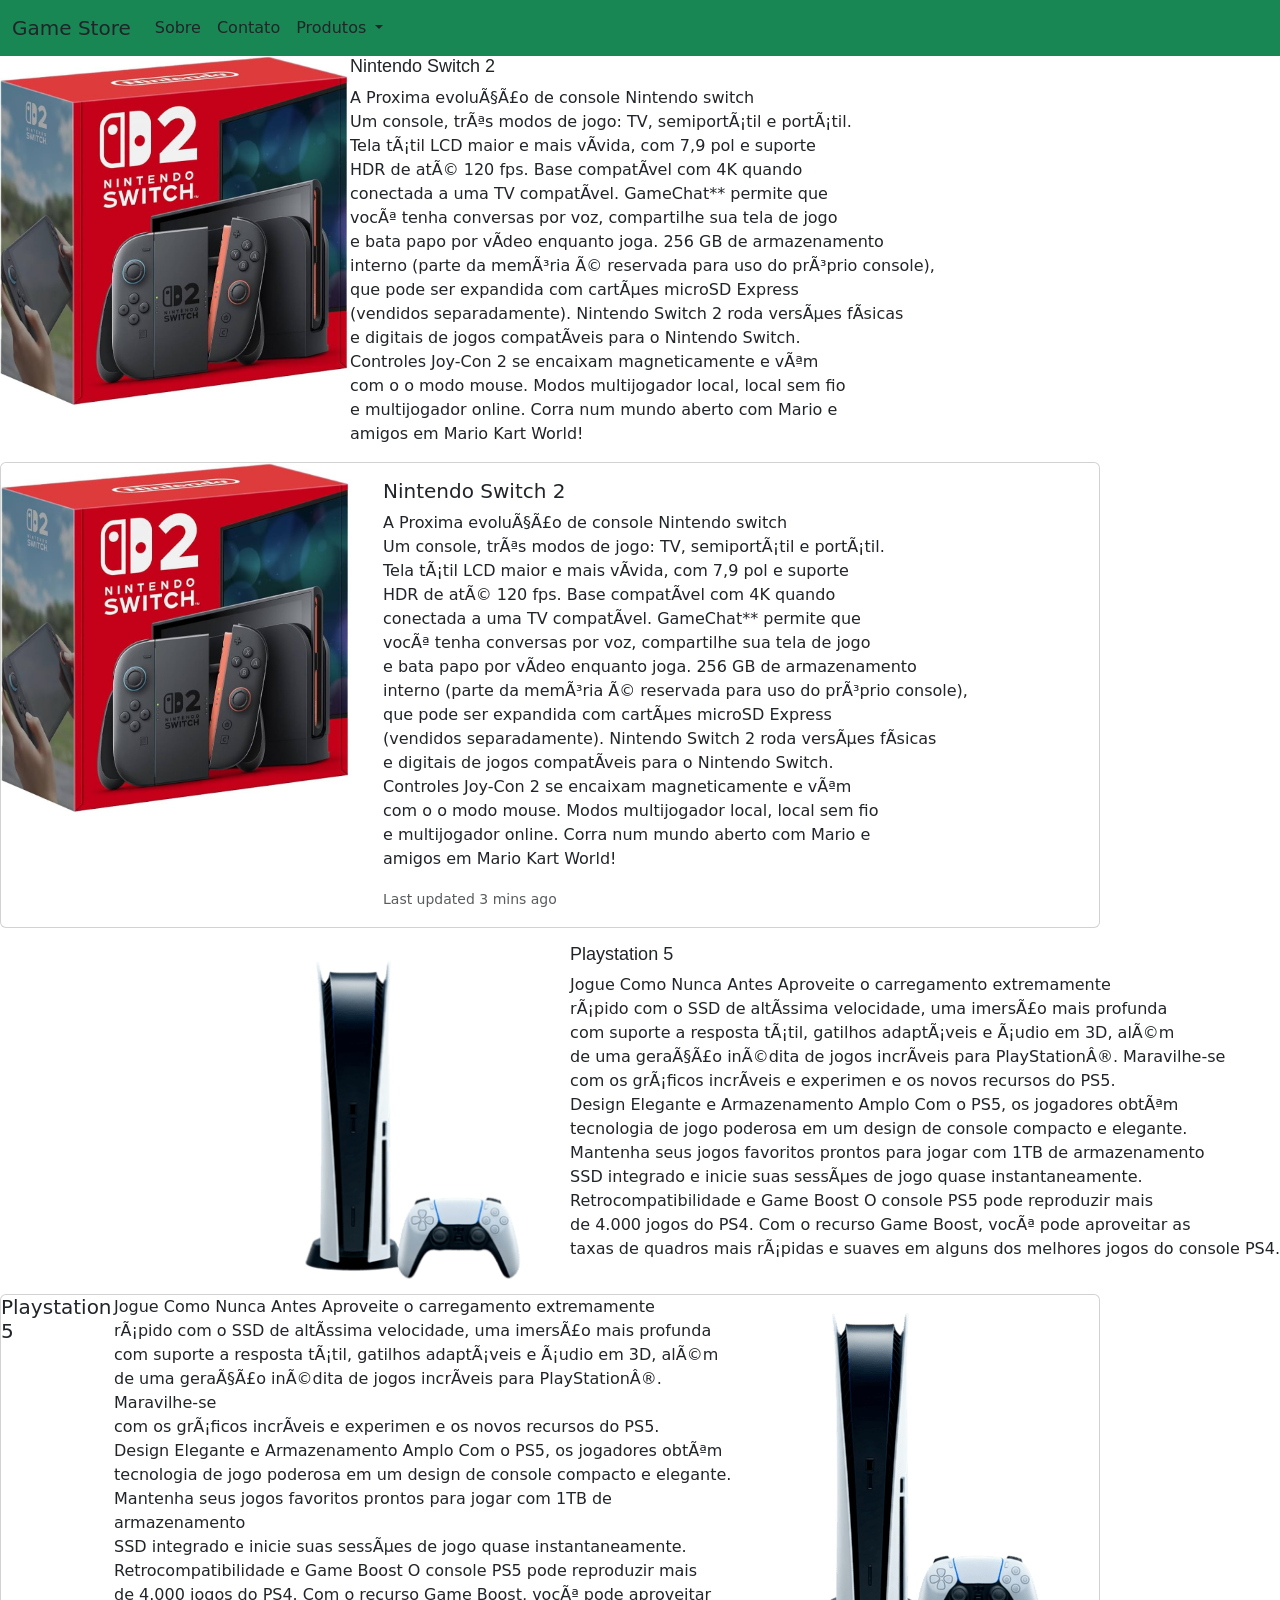
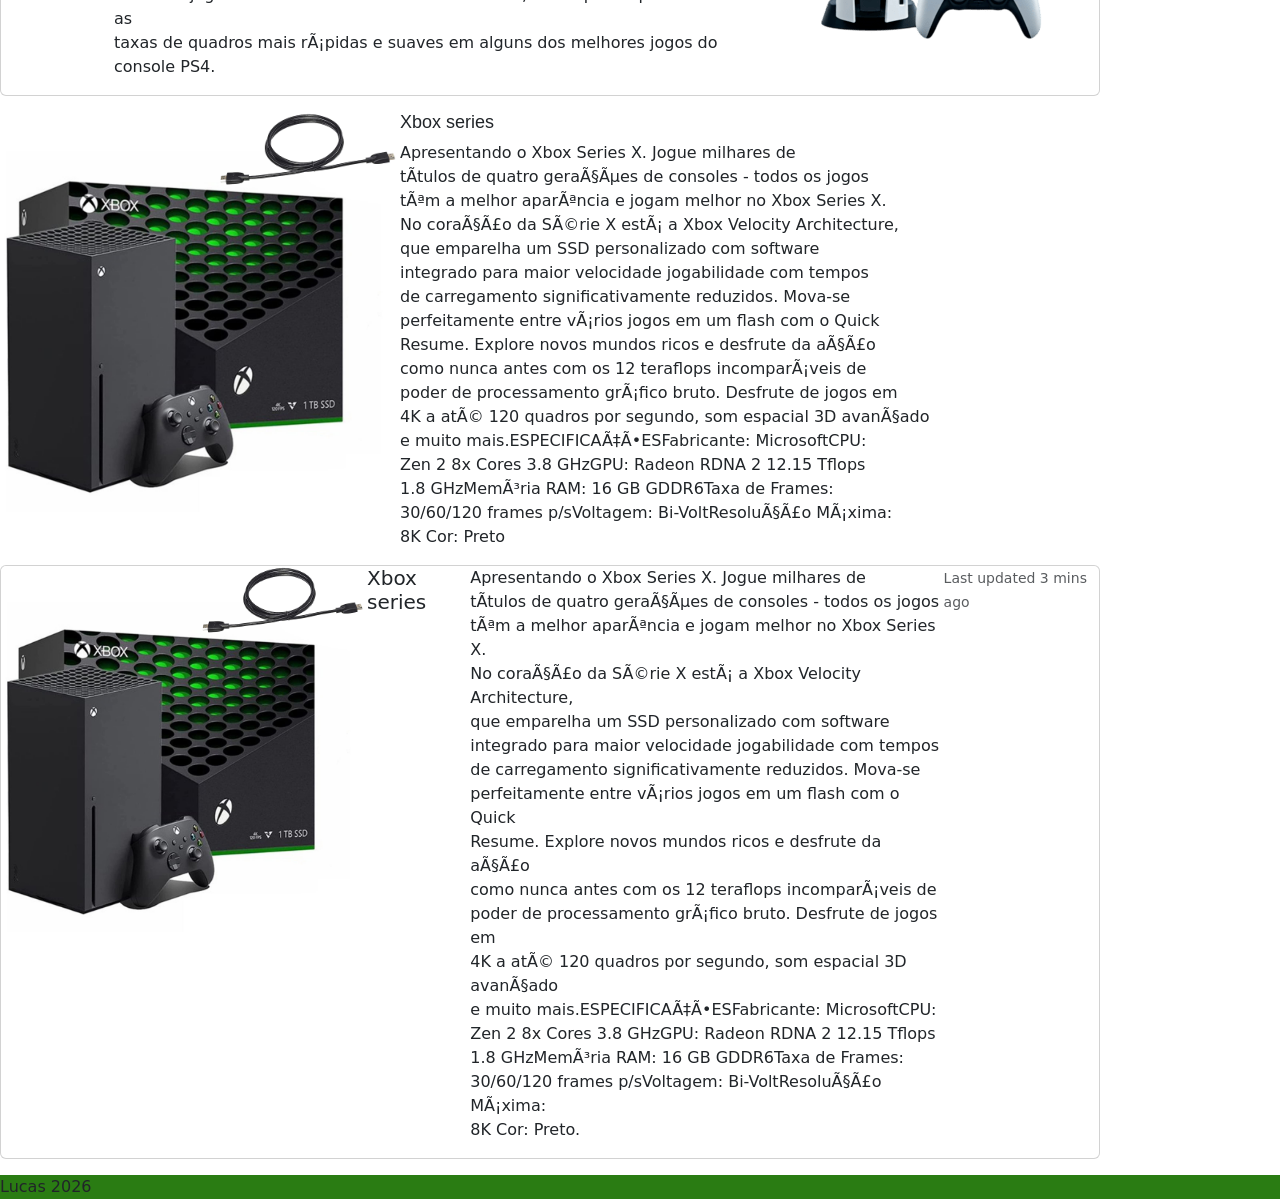
==== index.html @ 023c76f5 "primeiro commit" ====
<!DOCTYPE html>
<html>

<head>
    <link rel="stylesheet" href="style.css">
    <link href="https://cdn.jsdelivr.net/npm/bootstrap@5.3.8/dist/css/bootstrap.min.css" rel="stylesheet"
        integrity="sha384-sRIl4kxILFvY47J16cr9ZwB07vP4J8+LH7qKQnuqkuIAvNWLzeN8tE5YBujZqJLB" crossorigin="anonymous">
    <title>Game store</title>

</head>

<body>
    <header class="cabecalho ">

        <nav class="navbar navbar-expand-lg navbar-light bg-success">
            <div class="container-fluid">
                <a class="navbar-brand" href="index.html">Game Store</a>
                <button class="navbar-toggler" type="button" data-bs-toggle="collapse"
                    data-bs-target="#navbarNavDropdown" aria-controls="navbarNavDropdown" aria-expanded="false"
                    aria-label="Toggle navigation">
                    <span class="navbar-toggler-icon"></span>
                </button>
                <div class="collapse navbar-collapse" id="navbarNavDropdown">
                    <ul class="navbar-nav">
                        <li class="nav-item">
                            <a class="nav-link active" aria-current="page" href="sobre/sobre.html">Sobre </a>
                        </li>
                        <li class="nav-item">
                            <a class="nav-link" href="contato/contato.html">Contato</a>
                        </li>

                        <li class="nav-item dropdown">
                            <a class="nav-link dropdown-toggle" href="#" id="navbarDropdownMenuLink" role="button"
                                data-bs-toggle="dropdown" aria-expanded="false">
                                Produtos
                            </a>
                            <ul class="dropdown-menu" aria-labelledby="navbarDropdownMenuLink">
                                <li><a class="dropdown-item" href="#">Nintendo Switch 2</a></li>
                                <li><a class="dropdown-item" href="#">Playstation 5</a></li>
                                <li><a class="dropdown-item" href="#">Xbox series</a></li>
                            </ul>
                        </li>
                    </ul>
                </div>
            </div>
        </nav>

    </header>

    <main class="">
        <div class="anuncio-switch">
            <img class="imagem-switch" src="/imagens/Nintendo Switch 2.jpg" alt="Imagem Nintendo Switch">
            <div class="descricao">

                <h2 class="titulos-produtos">
                    <strong>Nintendo Switch 2</strong>
                </h2>
                <p>A Proxima evolução de console Nintendo switch<br> Um console, três modos de jogo: TV, semiportátil e
                    portátil.<br>
                    Tela tátil LCD maior e mais vívida, com 7,9 pol e suporte <br> HDR de até 120 fps. Base compatível
                    com 4K quando <br> conectada a uma TV compatível.
                    GameChat** permite que <br> você tenha conversas por voz, compartilhe sua tela de jogo <br> e bata
                    papo por vídeo enquanto joga. 256 GB de armazenamento <br> interno (parte da memória é reservada
                    para uso do próprio console),<br> que pode ser expandida com cartões microSD Express<br> (vendidos
                    separadamente).
                    Nintendo Switch 2 roda versões físicas<br> e digitais de jogos compatíveis para o Nintendo
                    Switch.<br> Controles Joy-Con 2 se encaixam magneticamente e vêm<br> com o o modo mouse.
                    Modos multijogador local, local sem fio<br> e multijogador online. Corra num mundo aberto com Mario
                    e<br> amigos em Mario Kart World!
                </p>
            </div>
        </div>

        <div class="card mb-3" style="max-width: 1100px;">
            <div class="row g-0">
                <div class="col-md-4">
                    <img src="/imagens/Nintendo Switch 2.jpg" class="imagem-switch rounded-start"
                        alt="imagem Nitendo Switch">
                </div>
                <div class="col-md-8">
                    <div class="card-body">
                        <h5 class="card-title">Nintendo Switch 2</h5>
                        <p class="card-text">A Proxima evolução de console Nintendo switch<br> Um console, três modos de
                            jogo: TV, semiportátil e
                            portátil.<br>
                            Tela tátil LCD maior e mais vívida, com 7,9 pol e suporte <br> HDR de até 120 fps. Base
                            compatível
                            com 4K quando <br> conectada a uma TV compatível.
                            GameChat** permite que <br> você tenha conversas por voz, compartilhe sua tela de jogo <br>
                            e bata
                            papo por vídeo enquanto joga. 256 GB de armazenamento <br> interno (parte da memória é
                            reservada
                            para uso do próprio console),<br> que pode ser expandida com cartões microSD Express<br>
                            (vendidos
                            separadamente).
                            Nintendo Switch 2 roda versões físicas<br> e digitais de jogos compatíveis para o Nintendo
                            Switch.<br> Controles Joy-Con 2 se encaixam magneticamente e vêm<br> com o o modo mouse.
                            Modos multijogador local, local sem fio<br> e multijogador online. Corra num mundo aberto
                            com Mario
                            e<br> amigos em Mario Kart World!</p>
                        <p class="card-text"><small class="text-muted">Last updated 3 mins ago</small></p>
                    </div>
                </div>
            </div>
        </div>

        <div class="anuncio-ps5">
            <img class="imagem-ps5" src="/imagens/PS5.png" alt="Imagem PS5">
            <div class="descricao">

                <h2 class="titulos-produtos">
                    <strong>Playstation 5</strong>
                </h2>
                <p>Jogue Como Nunca Antes
                    Aproveite o carregamento extremamente<br> rápido com o SSD de altíssima velocidade, uma imersão
                    mais profunda <br>com suporte a resposta tátil, gatilhos adaptáveis e áudio em 3D, além <br>de uma
                    geração inédita de jogos incríveis para PlayStation®. Maravilhe-se<br> com os gráficos incríveis
                    e experimen e os novos recursos do PS5.<br>
                    Design Elegante e Armazenamento Amplo
                    Com o PS5, os jogadores obtêm <br>tecnologia de jogo poderosa em um design de console
                    compacto e elegante.<br> Mantenha seus jogos favoritos prontos para jogar com 1TB de
                    armazenamento<br> SSD integrado e inicie suas sessões de jogo quase instantaneamente.<br>
                    Retrocompatibilidade e Game Boost
                    O console PS5 pode reproduzir mais<br> de 4.000 jogos do PS4. Com o recurso Game Boost, você
                    pode aproveitar as<br> taxas de quadros mais rápidas e suaves em alguns dos melhores jogos do
                    console PS4.
                </p>
            </div>
        </div>

        <div>

            <div class="card mb-3" style="max-width: 1100px;">
                <div class="row g-0">
                    
                    <div class="col-md-8">
                        <div class="anuncio-ps5">
                            <h5 class="card-title">Playstation 5</h5>
                            <p class="card-text">Jogue Como Nunca Antes
                                Aproveite o carregamento extremamente<br> rápido com o SSD de altíssima velocidade, uma
                                imersão
                                mais profunda <br>com suporte a resposta tátil, gatilhos adaptáveis e áudio em 3D, além
                                <br>de uma
                                geração inédita de jogos incríveis para PlayStation®. Maravilhe-se<br> com os gráficos
                                incríveis
                                e experimen e os novos recursos do PS5.<br>
                                Design Elegante e Armazenamento Amplo
                                Com o PS5, os jogadores obtêm <br>tecnologia de jogo poderosa em um design de console
                                compacto e elegante.<br> Mantenha seus jogos favoritos prontos para jogar com 1TB de
                                armazenamento<br> SSD integrado e inicie suas sessões de jogo quase instantaneamente.<br>
                                Retrocompatibilidade e Game Boost
                                O console PS5 pode reproduzir mais<br> de 4.000 jogos do PS4. Com o recurso Game Boost, você
                                pode aproveitar as<br> taxas de quadros mais rápidas e suaves em alguns dos melhores jogos
                                do
                                console PS4.</p>
                                <p class="card-text"><small class="text-muted"> </small></p>
                            </div>
                        </div>
                        <div class="col-md-4">
                            <img src="imagens/PS5.png" class="img-fluid rounded-start" alt="imagem PS5">
                        </div>
                    </div>
                </div>
            </div>

        <div class="anuncio-xbox">
            <img class="imagem-xbox" src="/imagens/Xbox series X.jpg" alt="imagem Xbox serie">
            <div class="descricao">

                <h2 class="titulos-produtos">
                    <strong>Xbox series</strong>
                </h2>
                <p>
                    Apresentando o Xbox Series X. Jogue milhares de<br>
                    títulos de quatro gerações de consoles - todos os jogos<br>
                    têm a melhor aparência e jogam melhor no Xbox Series X.<br>
                    No coração da Série X está a Xbox Velocity Architecture,<br>
                    que emparelha um SSD personalizado com software<br>
                    integrado para maior velocidade jogabilidade com tempos<br>
                    de carregamento significativamente reduzidos. Mova-se<br>
                    perfeitamente entre vários jogos em um flash com o Quick<br>
                    Resume. Explore novos mundos ricos e desfrute da ação<br>
                    como nunca antes com os 12 teraflops incomparáveis de<br>
                    poder de processamento gráfico bruto. Desfrute de jogos em<br>
                    4K a até 120 quadros por segundo, som espacial 3D avançado<br>
                    e muito mais.ESPECIFICAÇÕESFabricante: MicrosoftCPU:<br>
                    Zen 2 8x Cores 3.8 GHzGPU: Radeon RDNA 2 12.15 Tflops<br>
                    1.8 GHzMemória RAM: 16 GB GDDR6Taxa de Frames:<br>
                    30/60/120 frames p/sVoltagem: Bi-VoltResolução Máxima:<br>
                    8K Cor: Preto
                </p>
            </div>
        </div>

<div class="card mb-3" style="max-width: 1100px;">
  <div class="row g-0">
    <div class="col-md-4">
      <img src="/imagens/Xbox series X.jpg" class="img-fluid rounded-start" alt="imagem Xbox serie">
    </div>
    <div class="col-md-8">
      <div class="anuncio-xbox">
        <h5 class="card-title">Xbox series</h5>
        <p class="card-text">Apresentando o Xbox Series X. Jogue milhares de<br>
                    títulos de quatro gerações de consoles - todos os jogos<br>
                    têm a melhor aparência e jogam melhor no Xbox Series X.<br>
                    No coração da Série X está a Xbox Velocity Architecture,<br>
                    que emparelha um SSD personalizado com software<br>
                    integrado para maior velocidade jogabilidade com tempos<br>
                    de carregamento significativamente reduzidos. Mova-se<br>
                    perfeitamente entre vários jogos em um flash com o Quick<br>
                    Resume. Explore novos mundos ricos e desfrute da ação<br>
                    como nunca antes com os 12 teraflops incomparáveis de<br>
                    poder de processamento gráfico bruto. Desfrute de jogos em<br>
                    4K a até 120 quadros por segundo, som espacial 3D avançado<br>
                    e muito mais.ESPECIFICAÇÕESFabricante: MicrosoftCPU:<br>
                    Zen 2 8x Cores 3.8 GHzGPU: Radeon RDNA 2 12.15 Tflops<br>
                    1.8 GHzMemória RAM: 16 GB GDDR6Taxa de Frames:<br>
                    30/60/120 frames p/sVoltagem: Bi-VoltResolução Máxima:<br>
                    8K Cor: Preto.</p>
        <p class="card-text"><small class="text-muted">Last updated 3 mins ago</small></p>
      </div>
    </div>
  </div>
</div>
    </main>

    <footer class="rodape">
        Lucas 2026
    </footer>
    <script src="https://cdn.jsdelivr.net/npm/bootstrap@5.3.8/dist/js/bootstrap.bundle.min.js"
        integrity="sha384-FKyoEForCGlyvwx9Hj09JcYn3nv7wiPVlz7YYwJrWVcXK/BmnVDxM+D2scQbITxI"
        crossorigin="anonymous"></script>
</body>


</html>
---- style.css ----
@keyframes fadeIn{
    0% {opacity: 0;}
    100% { opacity: 1;}
}
a{
    text-decoration: none !important;
    color: inherit !important;
}
.cabecalho{
    
}
.imagem-switch{
    height: 350px;
    width: 350px;
}   
.anuncio-switch{
    animation: fadeIn 2s ease-in forwards;
    display: flex;
}
.titulos-produtos{
    font-family: Verdana, Geneva, Tahoma, sans-serif;
    font-size: large;
    font-weight: 200;
}
.descricao{
    display: flex;
    flex-direction: column;
}
.imagem-ps5{
    height: 350px;
    width: 350px;
}
.anuncio-ps5{ 
    animation: fadeIn 3s ease-in forwards;
    display: flex;
    justify-content: flex-end;
}
.imagem-xbox{
    height: 400px;
    width: 400px;
}
.anuncio-xbox{
    animation: fadeIn 4s ease-in forwards;
    display: flex;
}
.texto-sobre{
    animation: fadeIn 3s ease-in forwards;
    padding: 25vh;
    padding-top: 3vh;
}
.titulo-sobre{
    animation: fadeIn s ease-in forwards;
    display: flex;
    font-size: 30px;
}
.corpo-texto{
    animation: fadeIn 2s ease-in forwards;
    display: flex;
    justify-content: center;
    padding: 15vh;
}
.rodape{
    bottom: 0;
    background-color: #2A7C13;
    width: 100vw;
}
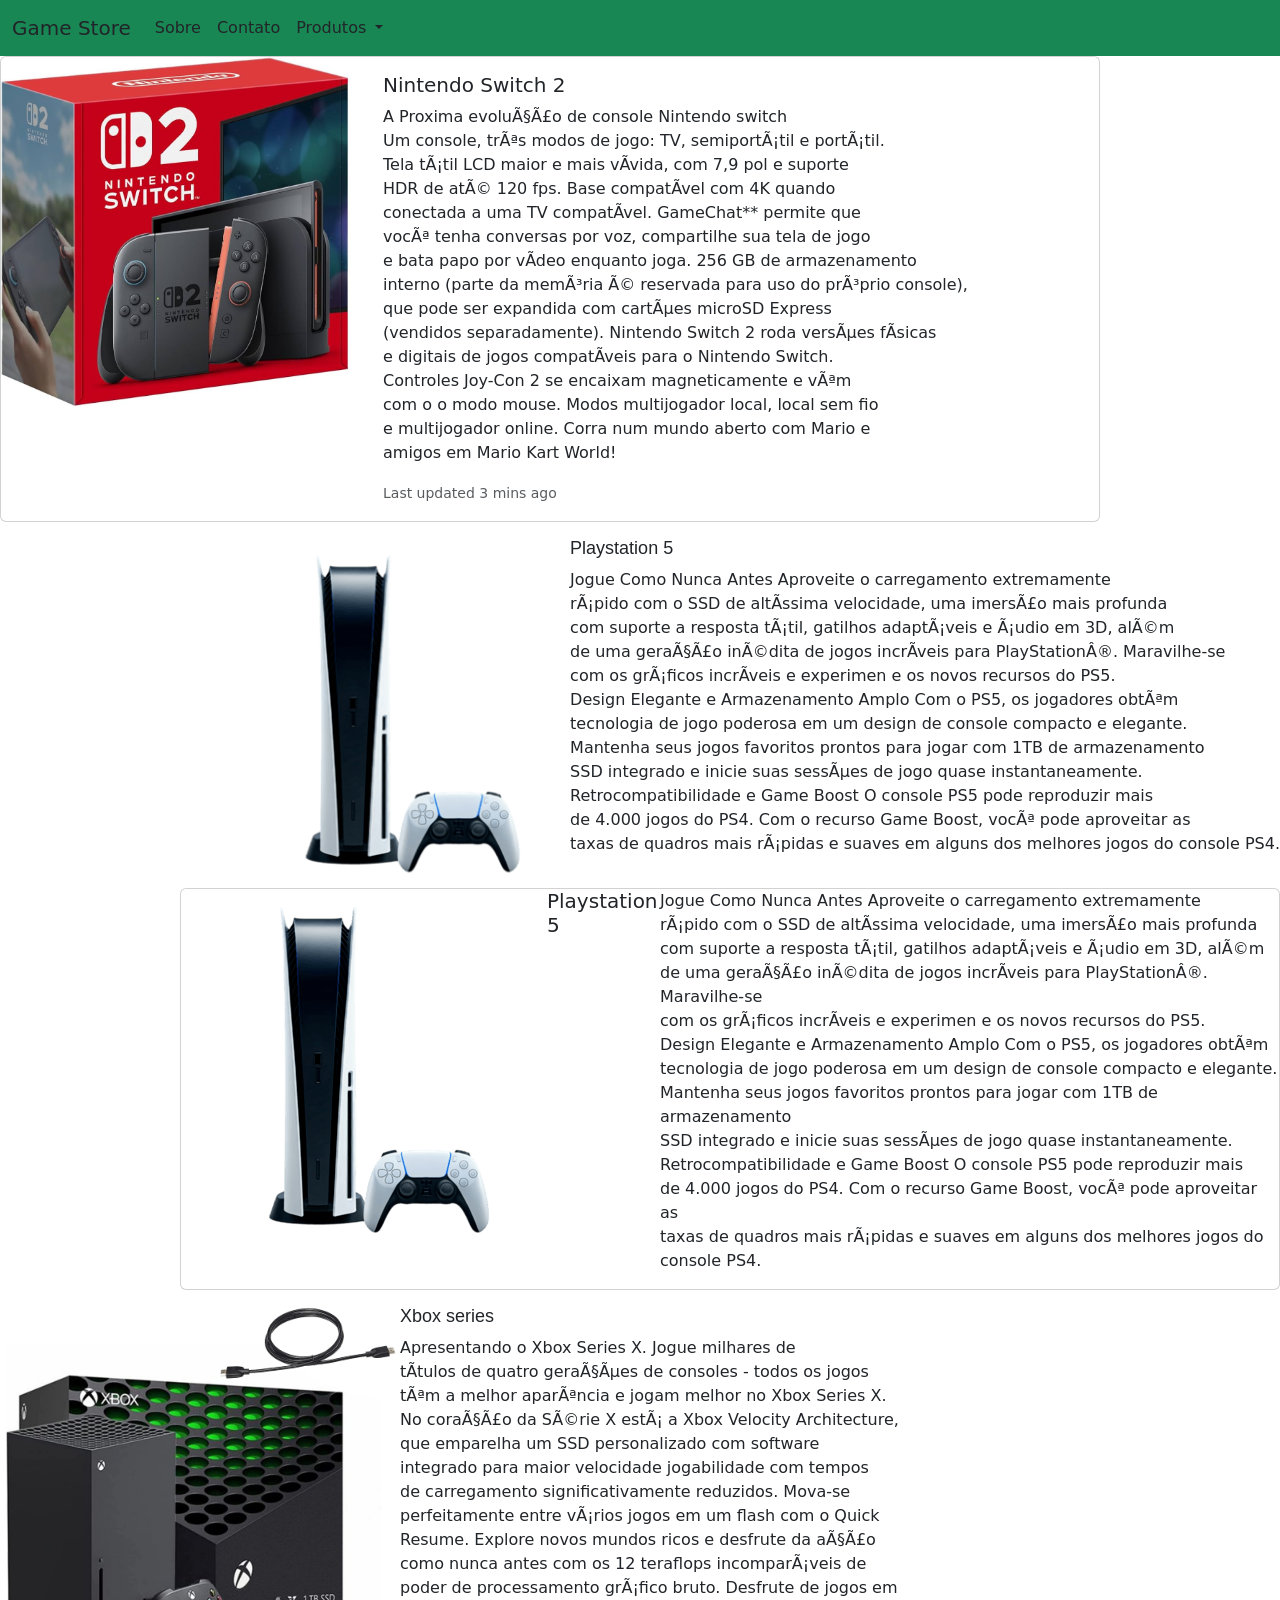
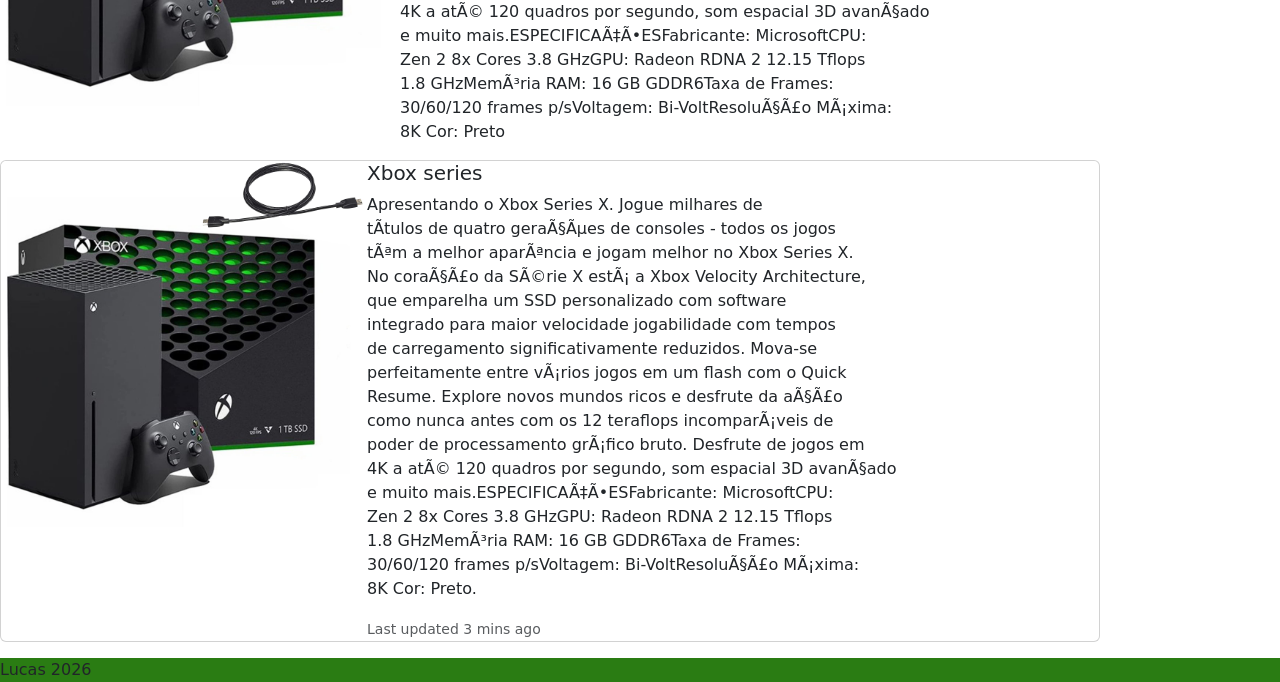
==== commit a64d0798: "arruemi a posição do switch do ps5 e do Xbox" ====
--- a/index.html
+++ b/index.html
@@ -48,30 +48,10 @@
     </header>
 
     <main class="">
-        <div class="anuncio-switch">
-            <img class="imagem-switch" src="/imagens/Nintendo Switch 2.jpg" alt="Imagem Nintendo Switch">
-            <div class="descricao">
-
-                <h2 class="titulos-produtos">
-                    <strong>Nintendo Switch 2</strong>
-                </h2>
-                <p>A Proxima evolução de console Nintendo switch<br> Um console, três modos de jogo: TV, semiportátil e
-                    portátil.<br>
-                    Tela tátil LCD maior e mais vívida, com 7,9 pol e suporte <br> HDR de até 120 fps. Base compatível
-                    com 4K quando <br> conectada a uma TV compatível.
-                    GameChat** permite que <br> você tenha conversas por voz, compartilhe sua tela de jogo <br> e bata
-                    papo por vídeo enquanto joga. 256 GB de armazenamento <br> interno (parte da memória é reservada
-                    para uso do próprio console),<br> que pode ser expandida com cartões microSD Express<br> (vendidos
-                    separadamente).
-                    Nintendo Switch 2 roda versões físicas<br> e digitais de jogos compatíveis para o Nintendo
-                    Switch.<br> Controles Joy-Con 2 se encaixam magneticamente e vêm<br> com o o modo mouse.
-                    Modos multijogador local, local sem fio<br> e multijogador online. Corra num mundo aberto com Mario
-                    e<br> amigos em Mario Kart World!
-                </p>
-            </div>
-        </div>
-
-        <div class="card mb-3" style="max-width: 1100px;">
+       
+        
+
+        <div class="card mb-3 anuncio-switch" style="max-width: 1100px;">
             <div class="row g-0">
                 <div class="col-md-4">
                     <img src="/imagens/Nintendo Switch 2.jpg" class="imagem-switch rounded-start"
@@ -128,11 +108,13 @@
             </div>
         </div>
 
-        <div>
-
+        <div style="display:flex; justify-content: end;">
             <div class="card mb-3" style="max-width: 1100px;">
                 <div class="row g-0">
                     
+                    <div class="col-md-4">
+                            <img src="imagens/PS5.png" class="img-fluid rounded-start" alt="imagem PS5">
+                        </div>
                     <div class="col-md-8">
                         <div class="anuncio-ps5">
                             <h5 class="card-title">Playstation 5</h5>
@@ -156,9 +138,7 @@
                                 <p class="card-text"><small class="text-muted"> </small></p>
                             </div>
                         </div>
-                        <div class="col-md-4">
-                            <img src="imagens/PS5.png" class="img-fluid rounded-start" alt="imagem PS5">
-                        </div>
+                        
                     </div>
                 </div>
             </div>
@@ -193,12 +173,12 @@
         </div>
 
 <div class="card mb-3" style="max-width: 1100px;">
-  <div class="row g-0">
-    <div class="col-md-4">
+  <div class="anuncio-xbox">
+    <div class="imagem-xbox">
       <img src="/imagens/Xbox series X.jpg" class="img-fluid rounded-start" alt="imagem Xbox serie">
     </div>
     <div class="col-md-8">
-      <div class="anuncio-xbox">
+      <div class="descricao">
         <h5 class="card-title">Xbox series</h5>
         <p class="card-text">Apresentando o Xbox Series X. Jogue milhares de<br>
                     títulos de quatro gerações de consoles - todos os jogos<br>
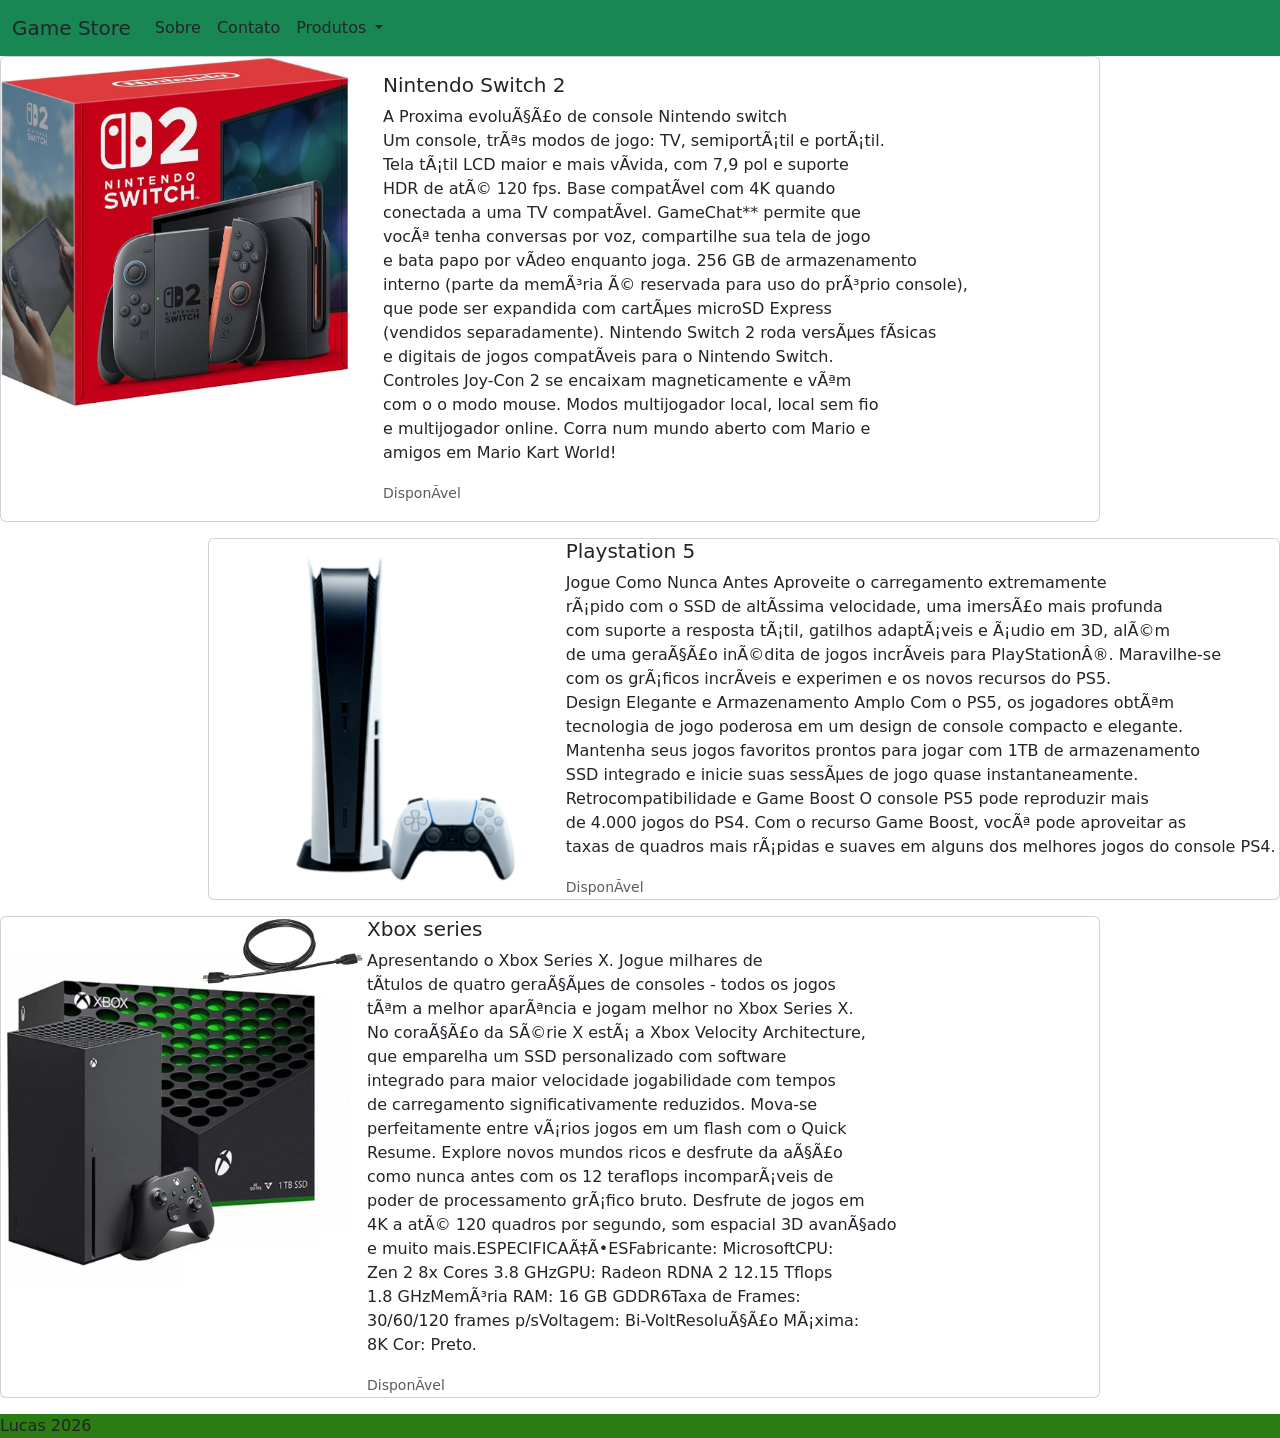
==== commit a5b69978: "exculi o que estava duplicado, adicionei imagem a logo favicon" ====
--- a/index.html
+++ b/index.html
@@ -2,6 +2,7 @@
 <html>
 
 <head>
+    <link rel="icon" type="image/x-icon" href="/imagens/favicon.ico">
     <link rel="stylesheet" href="style.css">
     <link href="https://cdn.jsdelivr.net/npm/bootstrap@5.3.8/dist/css/bootstrap.min.css" rel="stylesheet"
         integrity="sha384-sRIl4kxILFvY47J16cr9ZwB07vP4J8+LH7qKQnuqkuIAvNWLzeN8tE5YBujZqJLB" crossorigin="anonymous">
@@ -48,8 +49,8 @@
     </header>
 
     <main class="">
-       
-        
+
+
 
         <div class="card mb-3 anuncio-switch" style="max-width: 1100px;">
             <div class="row g-0">
@@ -78,43 +79,21 @@
                             Modos multijogador local, local sem fio<br> e multijogador online. Corra num mundo aberto
                             com Mario
                             e<br> amigos em Mario Kart World!</p>
-                        <p class="card-text"><small class="text-muted">Last updated 3 mins ago</small></p>
+                        <p class="card-text"><small class="text-muted">Disponível</small></p>
                     </div>
                 </div>
             </div>
         </div>
 
-        <div class="anuncio-ps5">
-            <img class="imagem-ps5" src="/imagens/PS5.png" alt="Imagem PS5">
-            <div class="descricao">
 
-                <h2 class="titulos-produtos">
-                    <strong>Playstation 5</strong>
-                </h2>
-                <p>Jogue Como Nunca Antes
-                    Aproveite o carregamento extremamente<br> rápido com o SSD de altíssima velocidade, uma imersão
-                    mais profunda <br>com suporte a resposta tátil, gatilhos adaptáveis e áudio em 3D, além <br>de uma
-                    geração inédita de jogos incríveis para PlayStation®. Maravilhe-se<br> com os gráficos incríveis
-                    e experimen e os novos recursos do PS5.<br>
-                    Design Elegante e Armazenamento Amplo
-                    Com o PS5, os jogadores obtêm <br>tecnologia de jogo poderosa em um design de console
-                    compacto e elegante.<br> Mantenha seus jogos favoritos prontos para jogar com 1TB de
-                    armazenamento<br> SSD integrado e inicie suas sessões de jogo quase instantaneamente.<br>
-                    Retrocompatibilidade e Game Boost
-                    O console PS5 pode reproduzir mais<br> de 4.000 jogos do PS4. Com o recurso Game Boost, você
-                    pode aproveitar as<br> taxas de quadros mais rápidas e suaves em alguns dos melhores jogos do
-                    console PS4.
-                </p>
-            </div>
-        </div>
 
         <div style="display:flex; justify-content: end;">
             <div class="card mb-3" style="max-width: 1100px;">
                 <div class="row g-0">
-                    
-                    <div class="col-md-4">
-                            <img src="imagens/PS5.png" class="img-fluid rounded-start" alt="imagem PS5">
-                        </div>
+
+                    <div class="col-md-4 imagem-ps5">
+                        <img src="imagens/PS5.png" class="img-fluid rounded-start" alt="imagem PS5">
+                    </div>
                     <div class="col-md-8">
                         <div class="anuncio-ps5">
                             <h5 class="card-title">Playstation 5</h5>
@@ -129,79 +108,55 @@
                                 Design Elegante e Armazenamento Amplo
                                 Com o PS5, os jogadores obtêm <br>tecnologia de jogo poderosa em um design de console
                                 compacto e elegante.<br> Mantenha seus jogos favoritos prontos para jogar com 1TB de
-                                armazenamento<br> SSD integrado e inicie suas sessões de jogo quase instantaneamente.<br>
+                                armazenamento<br> SSD integrado e inicie suas sessões de jogo quase
+                                instantaneamente.<br>
                                 Retrocompatibilidade e Game Boost
-                                O console PS5 pode reproduzir mais<br> de 4.000 jogos do PS4. Com o recurso Game Boost, você
-                                pode aproveitar as<br> taxas de quadros mais rápidas e suaves em alguns dos melhores jogos
+                                O console PS5 pode reproduzir mais<br> de 4.000 jogos do PS4. Com o recurso Game Boost,
+                                você
+                                pode aproveitar as<br> taxas de quadros mais rápidas e suaves em alguns dos melhores
+                                jogos
                                 do
-                                console PS4.</p>
-                                <p class="card-text"><small class="text-muted"> </small></p>
-                            </div>
+                                console PS4.
+                            </p>
+                            <p class="card-text"><small class="text-muted">Disponível</small></p>
                         </div>
-                        
+                    </div>
+
+                </div>
+            </div>
+        </div>
+
+
+        <div class="card mb-3" style="max-width: 1100px;">
+            <div class="anuncio-xbox">
+                <div class="imagem-xbox">
+                    <img src="/imagens/Xbox series X.jpg" class="img-fluid rounded-start" alt="imagem Xbox serie">
+                </div>
+                <div class="col-md-8">
+                    <div class="descricao">
+                        <h5 class="card-title">Xbox series</h5>
+                        <p class="card-text">Apresentando o Xbox Series X. Jogue milhares de<br>
+                            títulos de quatro gerações de consoles - todos os jogos<br>
+                            têm a melhor aparência e jogam melhor no Xbox Series X.<br>
+                            No coração da Série X está a Xbox Velocity Architecture,<br>
+                            que emparelha um SSD personalizado com software<br>
+                            integrado para maior velocidade jogabilidade com tempos<br>
+                            de carregamento significativamente reduzidos. Mova-se<br>
+                            perfeitamente entre vários jogos em um flash com o Quick<br>
+                            Resume. Explore novos mundos ricos e desfrute da ação<br>
+                            como nunca antes com os 12 teraflops incomparáveis de<br>
+                            poder de processamento gráfico bruto. Desfrute de jogos em<br>
+                            4K a até 120 quadros por segundo, som espacial 3D avançado<br>
+                            e muito mais.ESPECIFICAÇÕESFabricante: MicrosoftCPU:<br>
+                            Zen 2 8x Cores 3.8 GHzGPU: Radeon RDNA 2 12.15 Tflops<br>
+                            1.8 GHzMemória RAM: 16 GB GDDR6Taxa de Frames:<br>
+                            30/60/120 frames p/sVoltagem: Bi-VoltResolução Máxima:<br>
+                            8K Cor: Preto.</p>
+                        <p class="card-text"><small class="text-muted">Disponível</small></p>
                     </div>
                 </div>
             </div>
-
-        <div class="anuncio-xbox">
-            <img class="imagem-xbox" src="/imagens/Xbox series X.jpg" alt="imagem Xbox serie">
-            <div class="descricao">
-
-                <h2 class="titulos-produtos">
-                    <strong>Xbox series</strong>
-                </h2>
-                <p>
-                    Apresentando o Xbox Series X. Jogue milhares de<br>
-                    títulos de quatro gerações de consoles - todos os jogos<br>
-                    têm a melhor aparência e jogam melhor no Xbox Series X.<br>
-                    No coração da Série X está a Xbox Velocity Architecture,<br>
-                    que emparelha um SSD personalizado com software<br>
-                    integrado para maior velocidade jogabilidade com tempos<br>
-                    de carregamento significativamente reduzidos. Mova-se<br>
-                    perfeitamente entre vários jogos em um flash com o Quick<br>
-                    Resume. Explore novos mundos ricos e desfrute da ação<br>
-                    como nunca antes com os 12 teraflops incomparáveis de<br>
-                    poder de processamento gráfico bruto. Desfrute de jogos em<br>
-                    4K a até 120 quadros por segundo, som espacial 3D avançado<br>
-                    e muito mais.ESPECIFICAÇÕESFabricante: MicrosoftCPU:<br>
-                    Zen 2 8x Cores 3.8 GHzGPU: Radeon RDNA 2 12.15 Tflops<br>
-                    1.8 GHzMemória RAM: 16 GB GDDR6Taxa de Frames:<br>
-                    30/60/120 frames p/sVoltagem: Bi-VoltResolução Máxima:<br>
-                    8K Cor: Preto
-                </p>
-            </div>
         </div>
-
-<div class="card mb-3" style="max-width: 1100px;">
-  <div class="anuncio-xbox">
-    <div class="imagem-xbox">
-      <img src="/imagens/Xbox series X.jpg" class="img-fluid rounded-start" alt="imagem Xbox serie">
-    </div>
-    <div class="col-md-8">
-      <div class="descricao">
-        <h5 class="card-title">Xbox series</h5>
-        <p class="card-text">Apresentando o Xbox Series X. Jogue milhares de<br>
-                    títulos de quatro gerações de consoles - todos os jogos<br>
-                    têm a melhor aparência e jogam melhor no Xbox Series X.<br>
-                    No coração da Série X está a Xbox Velocity Architecture,<br>
-                    que emparelha um SSD personalizado com software<br>
-                    integrado para maior velocidade jogabilidade com tempos<br>
-                    de carregamento significativamente reduzidos. Mova-se<br>
-                    perfeitamente entre vários jogos em um flash com o Quick<br>
-                    Resume. Explore novos mundos ricos e desfrute da ação<br>
-                    como nunca antes com os 12 teraflops incomparáveis de<br>
-                    poder de processamento gráfico bruto. Desfrute de jogos em<br>
-                    4K a até 120 quadros por segundo, som espacial 3D avançado<br>
-                    e muito mais.ESPECIFICAÇÕESFabricante: MicrosoftCPU:<br>
-                    Zen 2 8x Cores 3.8 GHzGPU: Radeon RDNA 2 12.15 Tflops<br>
-                    1.8 GHzMemória RAM: 16 GB GDDR6Taxa de Frames:<br>
-                    30/60/120 frames p/sVoltagem: Bi-VoltResolução Máxima:<br>
-                    8K Cor: Preto.</p>
-        <p class="card-text"><small class="text-muted">Last updated 3 mins ago</small></p>
-      </div>
-    </div>
-  </div>
-</div>
     </main>
 
     <footer class="rodape">
--- a/style.css
+++ b/style.css
@@ -34,6 +34,7 @@
     animation: fadeIn 3s ease-in forwards;
     display: flex;
     justify-content: flex-end;
+    flex-direction: column;
 }
 .imagem-xbox{
     height: 400px;
@@ -63,4 +64,10 @@
     bottom: 0;
     background-color: #2A7C13;
     width: 100vw;
+}
+.rodape-contato{
+    bottom: 0;
+    position: absolute;
+    background-color: #2A7C13;
+    width: 100vw;
 }
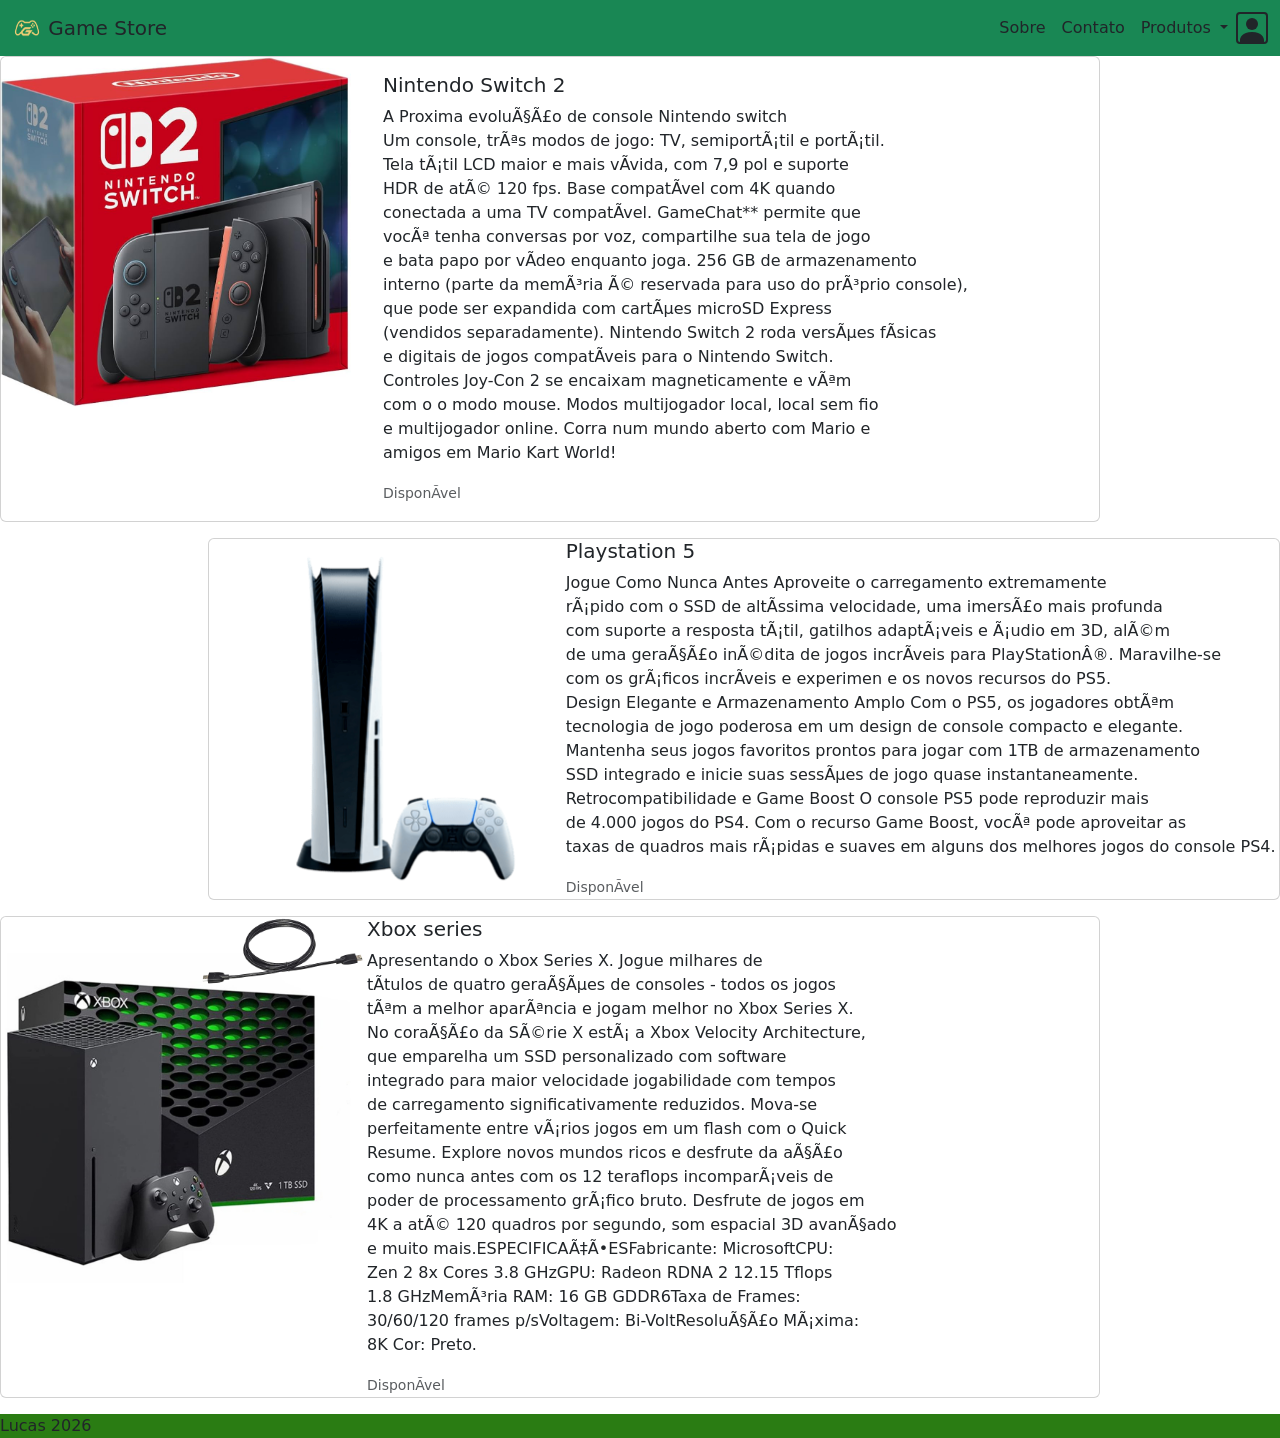
==== commit 62febcac: "adicionei um icone do navbar, adicionei pastas novas para produtos do site." ====
--- a/index.html
+++ b/index.html
@@ -15,13 +15,18 @@
 
         <nav class="navbar navbar-expand-lg navbar-light bg-success">
             <div class="container-fluid">
-                <a class="navbar-brand" href="index.html">Game Store</a>
+                <a class="navbar-brand" href="index.html">
+                    <img src="/imagens/logo site.png" alt="" width="30" height="24"
+                        class="d-inline-block align-text-top">
+                    Game Store
+                </a>
+
                 <button class="navbar-toggler" type="button" data-bs-toggle="collapse"
                     data-bs-target="#navbarNavDropdown" aria-controls="navbarNavDropdown" aria-expanded="false"
                     aria-label="Toggle navigation">
                     <span class="navbar-toggler-icon"></span>
                 </button>
-                <div class="collapse navbar-collapse" id="navbarNavDropdown">
+                <div class="collapse navbar-collapse" id="navbarNavDropdown" style="justify-content: end;">
                     <ul class="navbar-nav">
                         <li class="nav-item">
                             <a class="nav-link active" aria-current="page" href="sobre/sobre.html">Sobre </a>
@@ -36,11 +41,19 @@
                                 Produtos
                             </a>
                             <ul class="dropdown-menu" aria-labelledby="navbarDropdownMenuLink">
-                                <li><a class="dropdown-item" href="#">Nintendo Switch 2</a></li>
-                                <li><a class="dropdown-item" href="#">Playstation 5</a></li>
+                                <li><a class="dropdown-item" href="/produtos/nintendo/nintendo.html">Nintendo Switch 2</a></li>
+                                <li><a class="dropdown-item" href="/produtos/playstation/playstation.html">Playstation 5</a></li>
                                 <li><a class="dropdown-item" href="#">Xbox series</a></li>
                             </ul>
                         </li>
+                        <a href="#" class="icone-cadastro">
+                            <svg xmlns="http://www.w3.org/2000/svg" width="32" height="32" fill="currentColor"
+                                class="bi bi-person-square" viewBox="0 0 16 16">
+                                <path d="M11 6a3 3 0 1 1-6 0 3 3 0 0 1 6 0" />
+                                <path
+                                    d="M2 0a2 2 0 0 0-2 2v12a2 2 0 0 0 2 2h12a2 2 0 0 0 2-2V2a2 2 0 0 0-2-2zm12 1a1 1 0 0 1 1 1v12a1 1 0 0 1-1 1v-1c0-1-1-4-6-4s-6 3-6 4v1a1 1 0 0 1-1-1V2a1 1 0 0 1 1-1z" />
+                            </svg>
+                        </a>
                     </ul>
                 </div>
             </div>
@@ -49,8 +62,6 @@
     </header>
 
     <main class="">
-
-
 
         <div class="card mb-3 anuncio-switch" style="max-width: 1100px;">
             <div class="row g-0">
--- a/style.css
+++ b/style.css
@@ -27,6 +27,7 @@
     flex-direction: column;
 }
 .imagem-ps5{
+    animation: fadeIn 3s ease-in forwards;
     height: 350px;
     width: 350px;
 }
@@ -70,4 +71,7 @@
     position: absolute;
     background-color: #2A7C13;
     width: 100vw;
+}
+.icone-cadastro{
+    align-self:center;
 }
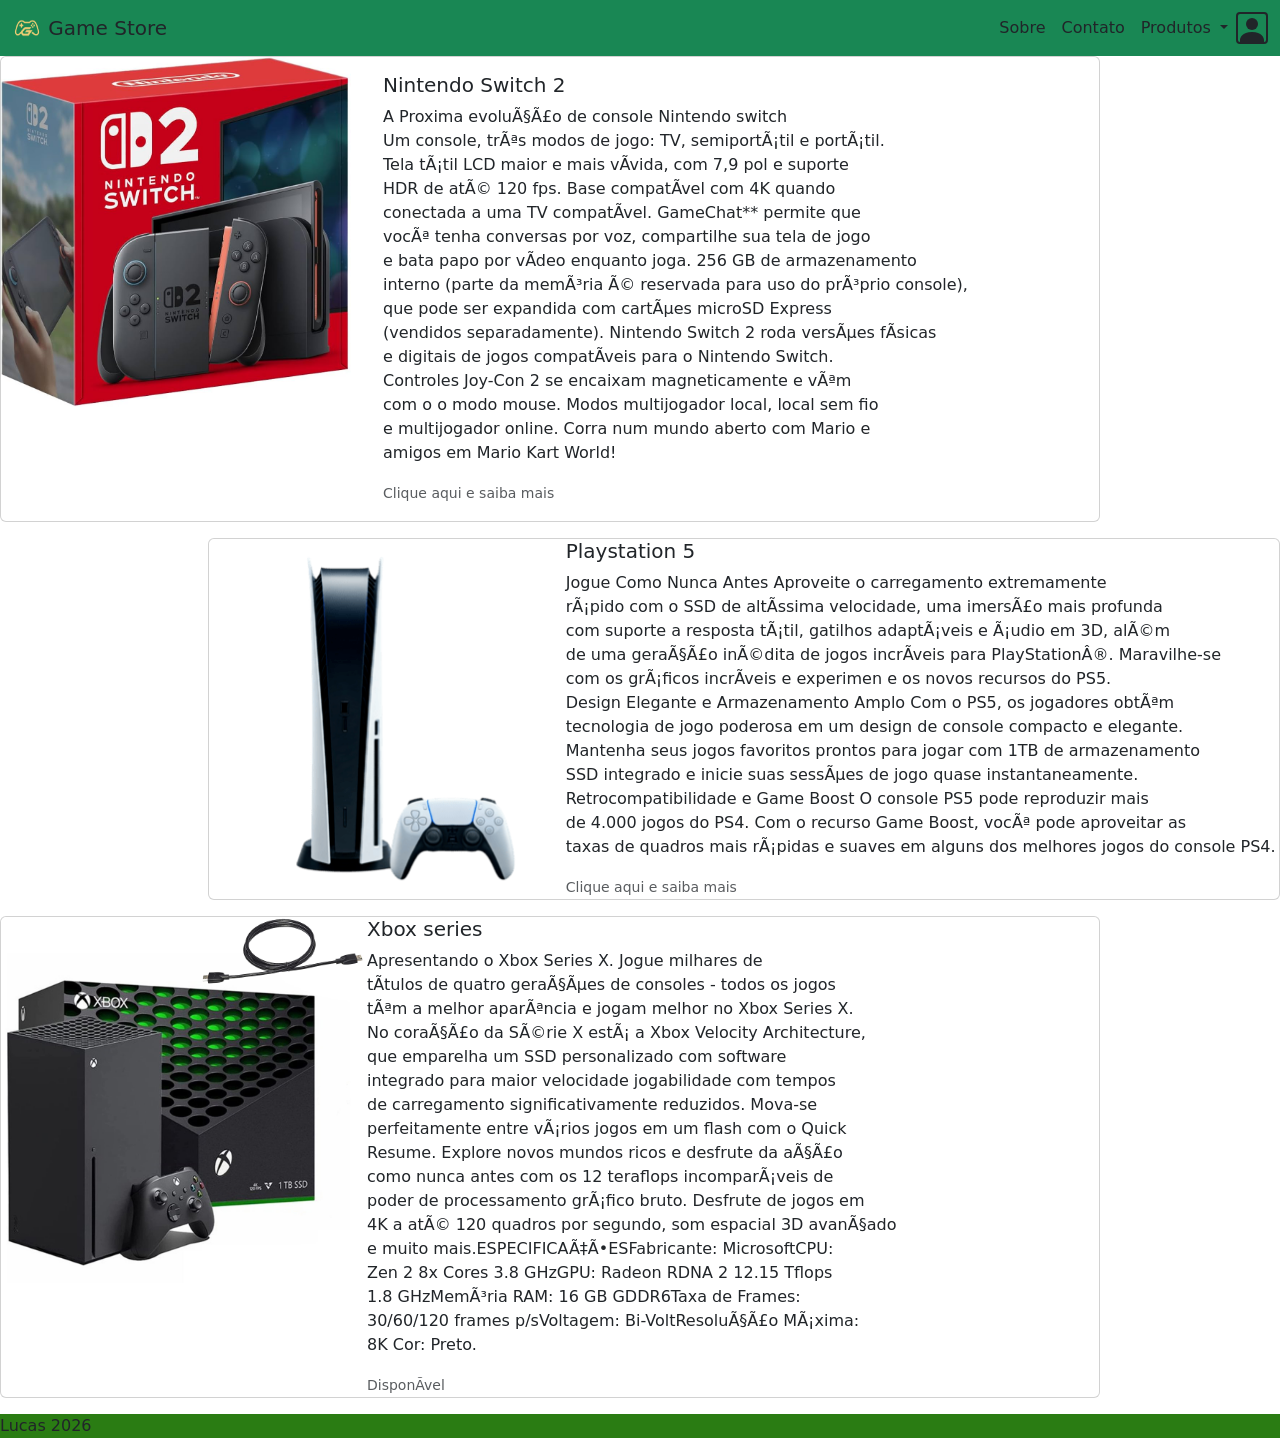
==== commit 6ce2784a: "fiz um arquivo de login, fiz alguns link para ligar varias paginas" ====
--- a/index.html
+++ b/index.html
@@ -43,10 +43,10 @@
                             <ul class="dropdown-menu" aria-labelledby="navbarDropdownMenuLink">
                                 <li><a class="dropdown-item" href="/produtos/nintendo/nintendo.html">Nintendo Switch 2</a></li>
                                 <li><a class="dropdown-item" href="/produtos/playstation/playstation.html">Playstation 5</a></li>
-                                <li><a class="dropdown-item" href="#">Xbox series</a></li>
+                                <li><a class="dropdown-item" href="/produtos/xbox/xbox.html">Xbox series</a></li>
                             </ul>
                         </li>
-                        <a href="#" class="icone-cadastro">
+                        <a href="login.html" class="icone-cadastro">
                             <svg xmlns="http://www.w3.org/2000/svg" width="32" height="32" fill="currentColor"
                                 class="bi bi-person-square" viewBox="0 0 16 16">
                                 <path d="M11 6a3 3 0 1 1-6 0 3 3 0 0 1 6 0" />
@@ -62,8 +62,9 @@
     </header>
 
     <main class="">
-
+      
         <div class="card mb-3 anuncio-switch" style="max-width: 1100px;">
+            <a href="/produtos/nintendo/nintendo.html">
             <div class="row g-0">
                 <div class="col-md-4">
                     <img src="/imagens/Nintendo Switch 2.jpg" class="imagem-switch rounded-start"
@@ -90,15 +91,16 @@
                             Modos multijogador local, local sem fio<br> e multijogador online. Corra num mundo aberto
                             com Mario
                             e<br> amigos em Mario Kart World!</p>
-                        <p class="card-text"><small class="text-muted">Disponível</small></p>
+                        <p class="card-text"><small class="text-muted">Clique aqui e saiba mais</small></p>
                     </div>
                 </div>
             </div>
+            </a>
         </div>
-
-
+        
 
         <div style="display:flex; justify-content: end;">
+            <a href="/produtos/playstation/playstation.html">
             <div class="card mb-3" style="max-width: 1100px;">
                 <div class="row g-0">
 
@@ -129,16 +131,19 @@
                                 do
                                 console PS4.
                             </p>
-                            <p class="card-text"><small class="text-muted">Disponível</small></p>
+                            <p class="card-text"><small class="text-muted">Clique aqui e saiba mais</small></p>
                         </div>
                     </div>
 
                 </div>
             </div>
+            </a>
         </div>
+        
 
-
+        
         <div class="card mb-3" style="max-width: 1100px;">
+            <a href="/produtos/xbox/xbox.html">
             <div class="anuncio-xbox">
                 <div class="imagem-xbox">
                     <img src="/imagens/Xbox series X.jpg" class="img-fluid rounded-start" alt="imagem Xbox serie">
@@ -167,7 +172,9 @@
                     </div>
                 </div>
             </div>
+            </a>
         </div>
+        
     </main>
 
     <footer class="rodape">
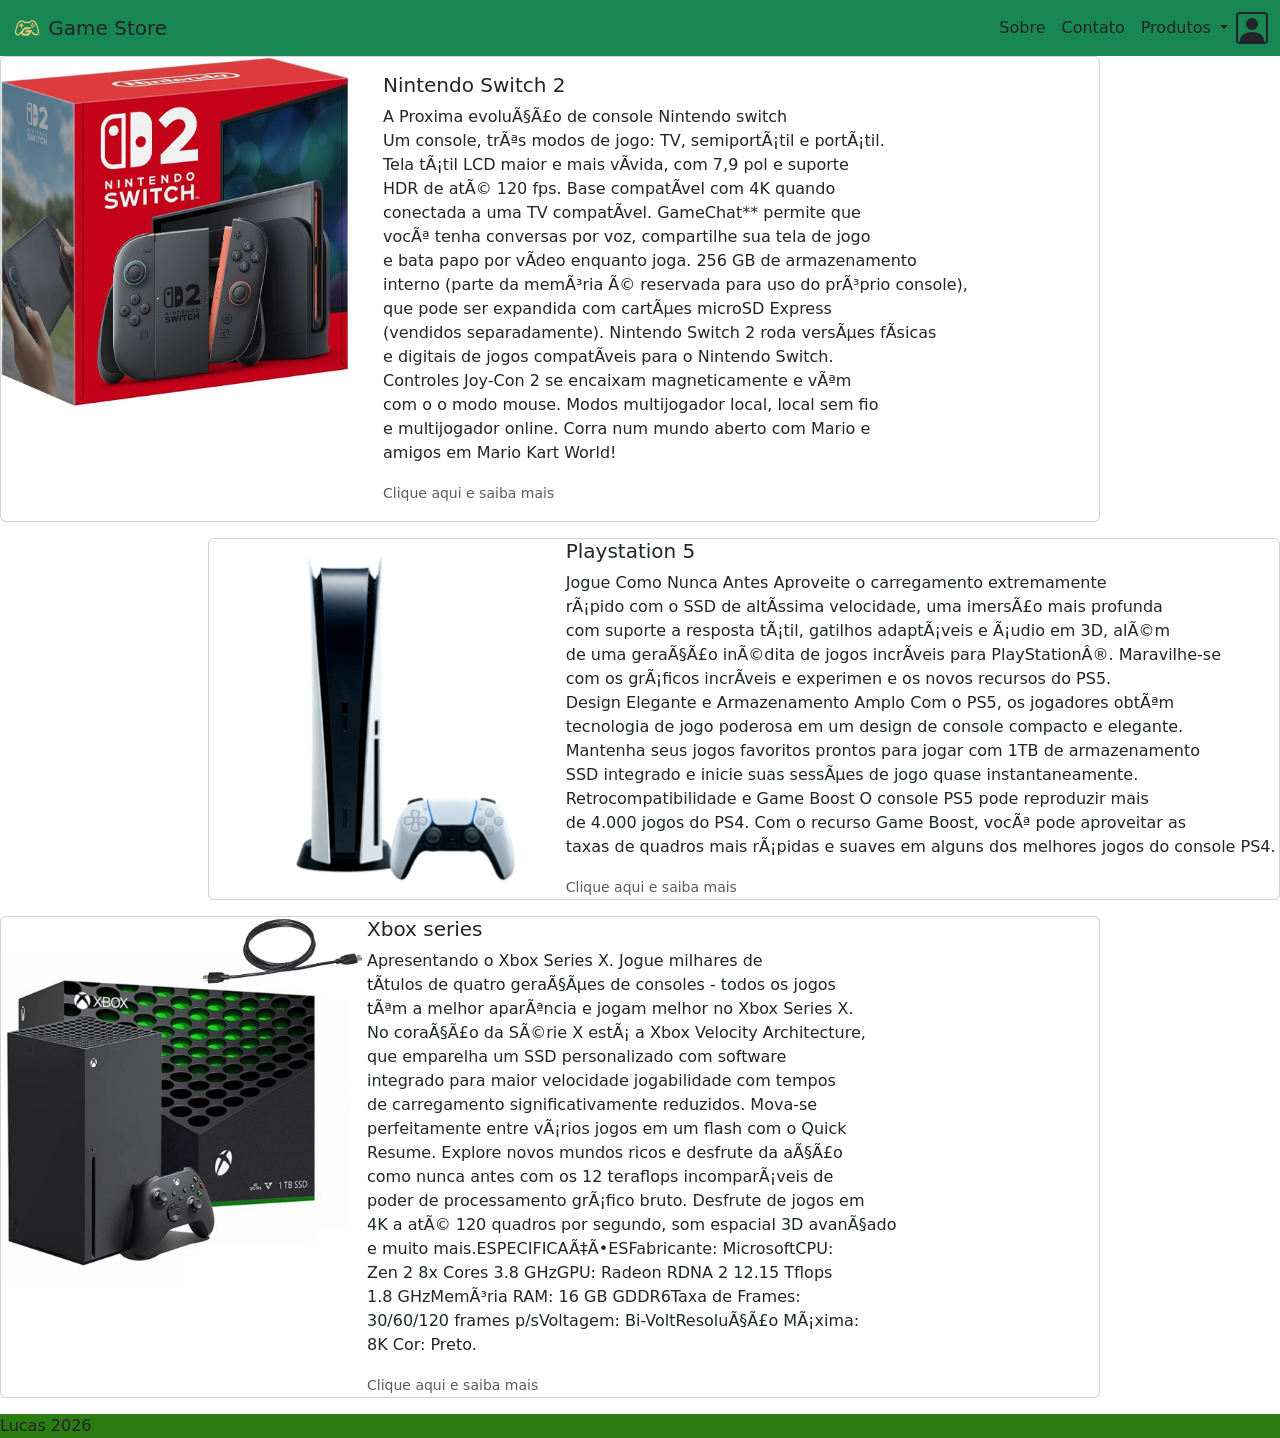
==== commit 65888ba0: "fiz um novo arquivo para o script, e fiz algumas ligação de algumas de pasta" ====
--- a/index.html
+++ b/index.html
@@ -168,7 +168,7 @@
                             1.8 GHzMemória RAM: 16 GB GDDR6Taxa de Frames:<br>
                             30/60/120 frames p/sVoltagem: Bi-VoltResolução Máxima:<br>
                             8K Cor: Preto.</p>
-                        <p class="card-text"><small class="text-muted">Disponível</small></p>
+                        <p class="card-text"><small class="text-muted">Clique aqui e saiba mais</small></p>
                     </div>
                 </div>
             </div>
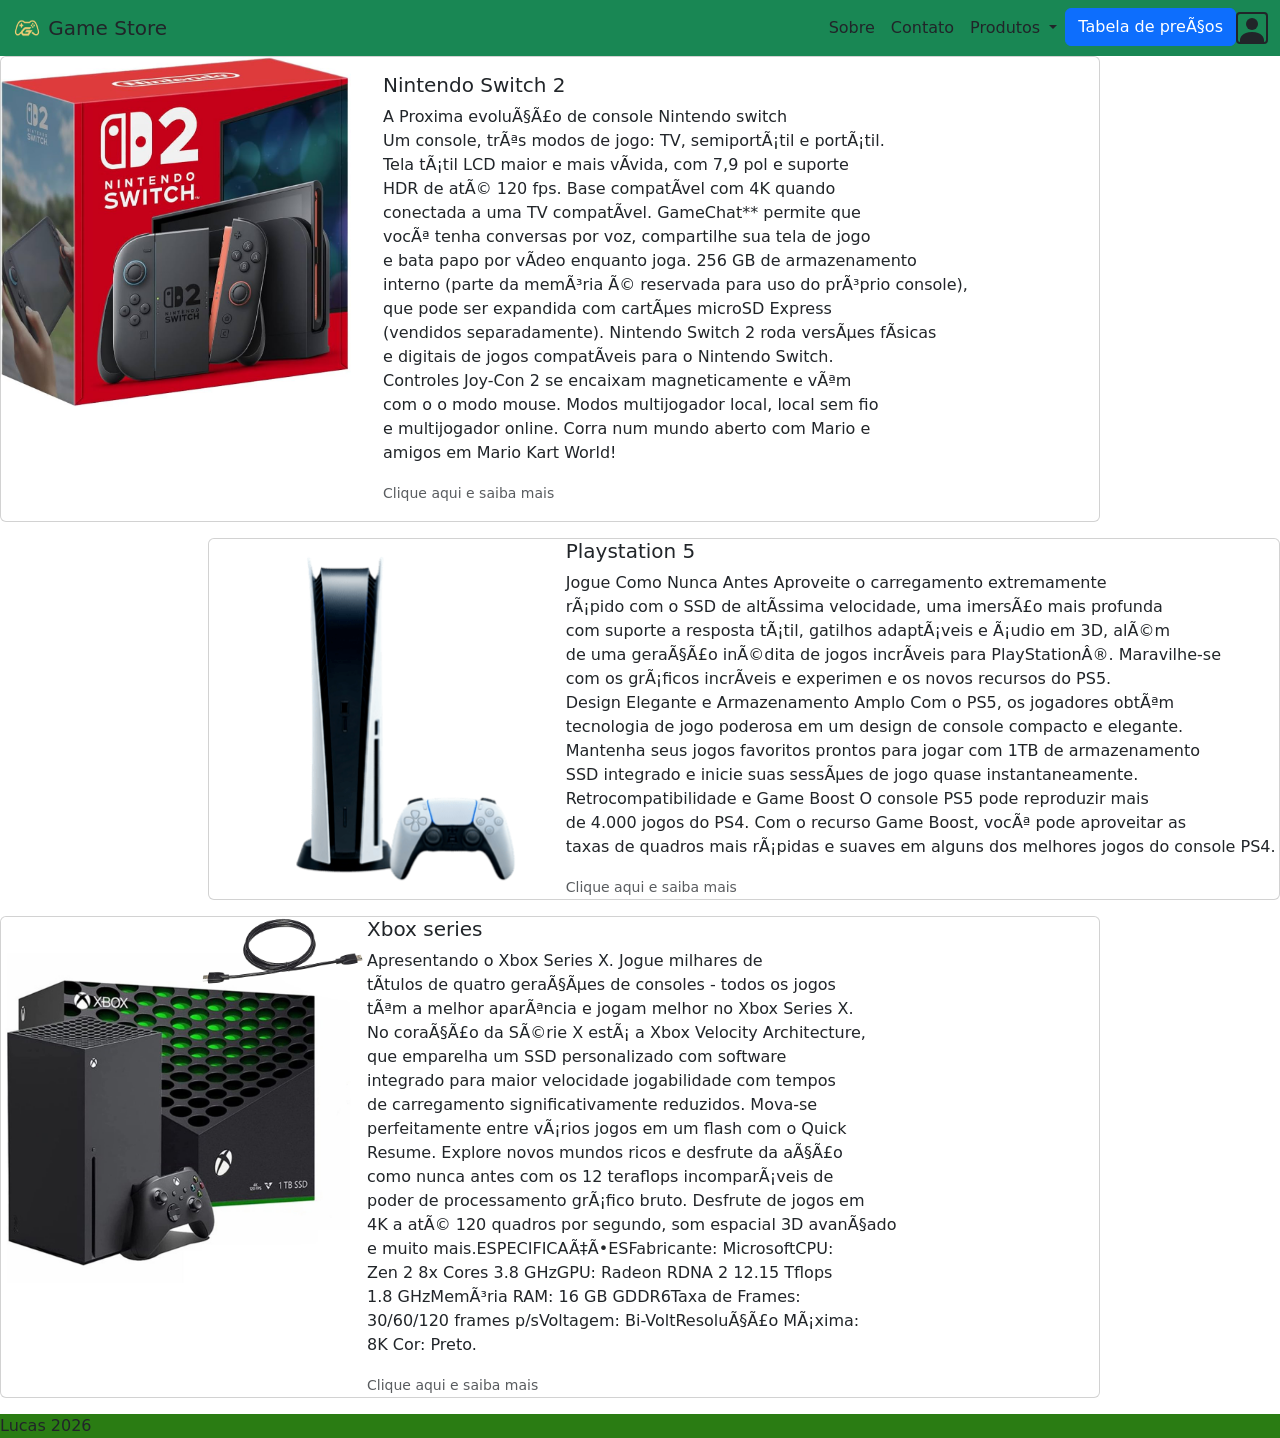
==== commit a1304bfe: "fiz uma pagina para table, modifiquei uns valores de produtos, modifiquei o stle, e fiz uma tabela n" ====
--- a/index.html
+++ b/index.html
@@ -41,10 +41,66 @@
                                 Produtos
                             </a>
                             <ul class="dropdown-menu" aria-labelledby="navbarDropdownMenuLink">
-                                <li><a class="dropdown-item" href="/produtos/nintendo/nintendo.html">Nintendo Switch 2</a></li>
-                                <li><a class="dropdown-item" href="/produtos/playstation/playstation.html">Playstation 5</a></li>
+                                <li><a class="dropdown-item" href="/produtos/nintendo/nintendo.html">Nintendo Switch
+                                        2</a></li>
+                                <li><a class="dropdown-item" href="/produtos/playstation/playstation.html">Playstation
+                                        5</a></li>
                                 <li><a class="dropdown-item" href="/produtos/xbox/xbox.html">Xbox series</a></li>
                             </ul>
+                        </li>
+
+                        <li class="nav-item">
+                            <button type="button" class="btn btn-primary" data-bs-toggle="modal"
+                                data-bs-target="#exampleModal">
+                                Tabela de preços
+                            </button>
+
+                            <!-- Modal -->
+                            <div class="modal fade" id="exampleModal" tabindex="-1" aria-labelledby="exampleModalLabel"
+                                aria-hidden="true">
+                                <div class="modal-dialog">
+                                    <div class="modal-content">
+                                        <div class="modal-header">
+                                            <h5 class="modal-title" id="exampleModalLabel">Preços</h5>
+                                            <button type="button" class="btn-close" data-bs-dismiss="modal"
+                                                aria-label="Close"></button>
+                                        </div>
+                                        <div class="modal-body">
+                                            <table style="width:100%">
+                                                <tr>
+                                                    <th style="border:1px solid black;">ID</th>
+                                                    <th style="border:1px solid black;">Produto</th>
+                                                    <th style="border:1px solid black;">Valor</th>
+                                                </tr>
+
+                                                <tr>
+                                                    <td style="border:1px solid black;">1</td>
+                                                    <td style="border:1px solid black;">Nintendo Switch 2</td>
+                                                    <td style="border:1px solid black;">R$: 7.777,67</td>
+                                                </tr>
+
+                                                <tr>
+                                                    <td style="border:1px solid black;">2</td>
+                                                    <td style="border:1px solid black;">Playstation 5</td>
+                                                    <td style="border:1px solid black;">R$: 9.999,89</td>
+                                                </tr>
+
+                                                <tr>
+                                                    <td style="border:1px solid black;">3</td>
+                                                    <td style="border:1px solid black;">Xbox Serie</td>
+                                                    <td style="border:1px solid black;">R$: 8.222,11</td>
+                                                </tr>
+
+                                            </table>
+                                        </div>
+                                        <div class="modal-footer">
+                                            <button type="button" class="btn btn-secondary"
+                                                data-bs-dismiss="modal">Fechar</button>
+                                            
+                                        </div>
+                                    </div>
+                                </div>
+                            </div>
                         </li>
                         <a href="login.html" class="icone-cadastro">
                             <svg xmlns="http://www.w3.org/2000/svg" width="32" height="32" fill="currentColor"
@@ -62,119 +118,129 @@
     </header>
 
     <main class="">
-      
+
         <div class="card mb-3 anuncio-switch" style="max-width: 1100px;">
             <a href="/produtos/nintendo/nintendo.html">
-            <div class="row g-0">
-                <div class="col-md-4">
-                    <img src="/imagens/Nintendo Switch 2.jpg" class="imagem-switch rounded-start"
-                        alt="imagem Nitendo Switch">
-                </div>
-                <div class="col-md-8">
-                    <div class="card-body">
-                        <h5 class="card-title">Nintendo Switch 2</h5>
-                        <p class="card-text">A Proxima evolução de console Nintendo switch<br> Um console, três modos de
-                            jogo: TV, semiportátil e
-                            portátil.<br>
-                            Tela tátil LCD maior e mais vívida, com 7,9 pol e suporte <br> HDR de até 120 fps. Base
-                            compatível
-                            com 4K quando <br> conectada a uma TV compatível.
-                            GameChat** permite que <br> você tenha conversas por voz, compartilhe sua tela de jogo <br>
-                            e bata
-                            papo por vídeo enquanto joga. 256 GB de armazenamento <br> interno (parte da memória é
-                            reservada
-                            para uso do próprio console),<br> que pode ser expandida com cartões microSD Express<br>
-                            (vendidos
-                            separadamente).
-                            Nintendo Switch 2 roda versões físicas<br> e digitais de jogos compatíveis para o Nintendo
-                            Switch.<br> Controles Joy-Con 2 se encaixam magneticamente e vêm<br> com o o modo mouse.
-                            Modos multijogador local, local sem fio<br> e multijogador online. Corra num mundo aberto
-                            com Mario
-                            e<br> amigos em Mario Kart World!</p>
-                        <p class="card-text"><small class="text-muted">Clique aqui e saiba mais</small></p>
-                    </div>
-                </div>
-            </div>
+                <div class="row g-0">
+                    <div class="col-md-4">
+                        <img src="/imagens/Nintendo Switch 2.jpg" class="imagem-switch rounded-start"
+                            alt="imagem Nitendo Switch">
+                    </div>
+                    <div class="col-md-8">
+                        <div class="card-body">
+                            <h5 class="card-title">Nintendo Switch 2</h5>
+                            <p class="card-text">A Proxima evolução de console Nintendo switch<br> Um console, três
+                                modos de
+                                jogo: TV, semiportátil e
+                                portátil.<br>
+                                Tela tátil LCD maior e mais vívida, com 7,9 pol e suporte <br> HDR de até 120 fps. Base
+                                compatível
+                                com 4K quando <br> conectada a uma TV compatível.
+                                GameChat** permite que <br> você tenha conversas por voz, compartilhe sua tela de jogo
+                                <br>
+                                e bata
+                                papo por vídeo enquanto joga. 256 GB de armazenamento <br> interno (parte da memória é
+                                reservada
+                                para uso do próprio console),<br> que pode ser expandida com cartões microSD Express<br>
+                                (vendidos
+                                separadamente).
+                                Nintendo Switch 2 roda versões físicas<br> e digitais de jogos compatíveis para o
+                                Nintendo
+                                Switch.<br> Controles Joy-Con 2 se encaixam magneticamente e vêm<br> com o o modo mouse.
+                                Modos multijogador local, local sem fio<br> e multijogador online. Corra num mundo
+                                aberto
+                                com Mario
+                                e<br> amigos em Mario Kart World!
+                            </p>
+                            <p class="card-text"><small class="text-muted">Clique aqui e saiba mais</small></p>
+                        </div>
+                    </div>
+                </div>
             </a>
         </div>
-        
+
 
         <div style="display:flex; justify-content: end;">
             <a href="/produtos/playstation/playstation.html">
-            <div class="card mb-3" style="max-width: 1100px;">
-                <div class="row g-0">
-
-                    <div class="col-md-4 imagem-ps5">
-                        <img src="imagens/PS5.png" class="img-fluid rounded-start" alt="imagem PS5">
-                    </div>
-                    <div class="col-md-8">
-                        <div class="anuncio-ps5">
-                            <h5 class="card-title">Playstation 5</h5>
-                            <p class="card-text">Jogue Como Nunca Antes
-                                Aproveite o carregamento extremamente<br> rápido com o SSD de altíssima velocidade, uma
-                                imersão
-                                mais profunda <br>com suporte a resposta tátil, gatilhos adaptáveis e áudio em 3D, além
-                                <br>de uma
-                                geração inédita de jogos incríveis para PlayStation®. Maravilhe-se<br> com os gráficos
-                                incríveis
-                                e experimen e os novos recursos do PS5.<br>
-                                Design Elegante e Armazenamento Amplo
-                                Com o PS5, os jogadores obtêm <br>tecnologia de jogo poderosa em um design de console
-                                compacto e elegante.<br> Mantenha seus jogos favoritos prontos para jogar com 1TB de
-                                armazenamento<br> SSD integrado e inicie suas sessões de jogo quase
-                                instantaneamente.<br>
-                                Retrocompatibilidade e Game Boost
-                                O console PS5 pode reproduzir mais<br> de 4.000 jogos do PS4. Com o recurso Game Boost,
-                                você
-                                pode aproveitar as<br> taxas de quadros mais rápidas e suaves em alguns dos melhores
-                                jogos
-                                do
-                                console PS4.
-                            </p>
-                            <p class="card-text"><small class="text-muted">Clique aqui e saiba mais</small></p>
-                        </div>
-                    </div>
-
-                </div>
-            </div>
+                <div class="card mb-3" style="max-width: 1100px;">
+                    <div class="row g-0">
+
+                        <div class="col-md-4 imagem-ps5">
+                            <img src="imagens/PS5.png" class="img-fluid rounded-start" alt="imagem PS5">
+                        </div>
+                        <div class="col-md-8">
+                            <div class="anuncio-ps5">
+                                <h5 class="card-title">Playstation 5</h5>
+                                <p class="card-text">Jogue Como Nunca Antes
+                                    Aproveite o carregamento extremamente<br> rápido com o SSD de altíssima velocidade,
+                                    uma
+                                    imersão
+                                    mais profunda <br>com suporte a resposta tátil, gatilhos adaptáveis e áudio em 3D,
+                                    além
+                                    <br>de uma
+                                    geração inédita de jogos incríveis para PlayStation®. Maravilhe-se<br> com os
+                                    gráficos
+                                    incríveis
+                                    e experimen e os novos recursos do PS5.<br>
+                                    Design Elegante e Armazenamento Amplo
+                                    Com o PS5, os jogadores obtêm <br>tecnologia de jogo poderosa em um design de
+                                    console
+                                    compacto e elegante.<br> Mantenha seus jogos favoritos prontos para jogar com 1TB de
+                                    armazenamento<br> SSD integrado e inicie suas sessões de jogo quase
+                                    instantaneamente.<br>
+                                    Retrocompatibilidade e Game Boost
+                                    O console PS5 pode reproduzir mais<br> de 4.000 jogos do PS4. Com o recurso Game
+                                    Boost,
+                                    você
+                                    pode aproveitar as<br> taxas de quadros mais rápidas e suaves em alguns dos melhores
+                                    jogos
+                                    do
+                                    console PS4.
+                                </p>
+                                <p class="card-text"><small class="text-muted">Clique aqui e saiba mais</small></p>
+                            </div>
+                        </div>
+
+                    </div>
+                </div>
             </a>
         </div>
-        
-
-        
+
+
+
         <div class="card mb-3" style="max-width: 1100px;">
             <a href="/produtos/xbox/xbox.html">
-            <div class="anuncio-xbox">
-                <div class="imagem-xbox">
-                    <img src="/imagens/Xbox series X.jpg" class="img-fluid rounded-start" alt="imagem Xbox serie">
-                </div>
-                <div class="col-md-8">
-                    <div class="descricao">
-                        <h5 class="card-title">Xbox series</h5>
-                        <p class="card-text">Apresentando o Xbox Series X. Jogue milhares de<br>
-                            títulos de quatro gerações de consoles - todos os jogos<br>
-                            têm a melhor aparência e jogam melhor no Xbox Series X.<br>
-                            No coração da Série X está a Xbox Velocity Architecture,<br>
-                            que emparelha um SSD personalizado com software<br>
-                            integrado para maior velocidade jogabilidade com tempos<br>
-                            de carregamento significativamente reduzidos. Mova-se<br>
-                            perfeitamente entre vários jogos em um flash com o Quick<br>
-                            Resume. Explore novos mundos ricos e desfrute da ação<br>
-                            como nunca antes com os 12 teraflops incomparáveis de<br>
-                            poder de processamento gráfico bruto. Desfrute de jogos em<br>
-                            4K a até 120 quadros por segundo, som espacial 3D avançado<br>
-                            e muito mais.ESPECIFICAÇÕESFabricante: MicrosoftCPU:<br>
-                            Zen 2 8x Cores 3.8 GHzGPU: Radeon RDNA 2 12.15 Tflops<br>
-                            1.8 GHzMemória RAM: 16 GB GDDR6Taxa de Frames:<br>
-                            30/60/120 frames p/sVoltagem: Bi-VoltResolução Máxima:<br>
-                            8K Cor: Preto.</p>
-                        <p class="card-text"><small class="text-muted">Clique aqui e saiba mais</small></p>
-                    </div>
-                </div>
-            </div>
+                <div class="anuncio-xbox">
+                    <div class="imagem-xbox">
+                        <img src="/imagens/Xbox series X.jpg" class="img-fluid rounded-start" alt="imagem Xbox serie">
+                    </div>
+                    <div class="col-md-8">
+                        <div class="descricao">
+                            <h5 class="card-title">Xbox series</h5>
+                            <p class="card-text">Apresentando o Xbox Series X. Jogue milhares de<br>
+                                títulos de quatro gerações de consoles - todos os jogos<br>
+                                têm a melhor aparência e jogam melhor no Xbox Series X.<br>
+                                No coração da Série X está a Xbox Velocity Architecture,<br>
+                                que emparelha um SSD personalizado com software<br>
+                                integrado para maior velocidade jogabilidade com tempos<br>
+                                de carregamento significativamente reduzidos. Mova-se<br>
+                                perfeitamente entre vários jogos em um flash com o Quick<br>
+                                Resume. Explore novos mundos ricos e desfrute da ação<br>
+                                como nunca antes com os 12 teraflops incomparáveis de<br>
+                                poder de processamento gráfico bruto. Desfrute de jogos em<br>
+                                4K a até 120 quadros por segundo, som espacial 3D avançado<br>
+                                e muito mais.ESPECIFICAÇÕESFabricante: MicrosoftCPU:<br>
+                                Zen 2 8x Cores 3.8 GHzGPU: Radeon RDNA 2 12.15 Tflops<br>
+                                1.8 GHzMemória RAM: 16 GB GDDR6Taxa de Frames:<br>
+                                30/60/120 frames p/sVoltagem: Bi-VoltResolução Máxima:<br>
+                                8K Cor: Preto.</p>
+                            <p class="card-text"><small class="text-muted">Clique aqui e saiba mais</small></p>
+                        </div>
+                    </div>
+                </div>
             </a>
         </div>
-        
+
     </main>
 
     <footer class="rodape">
--- a/style.css
+++ b/style.css
@@ -74,4 +74,7 @@
 }
 .icone-cadastro{
     align-self:center;
+}
+table, th, td {
+  border:1px solid black;
 }
